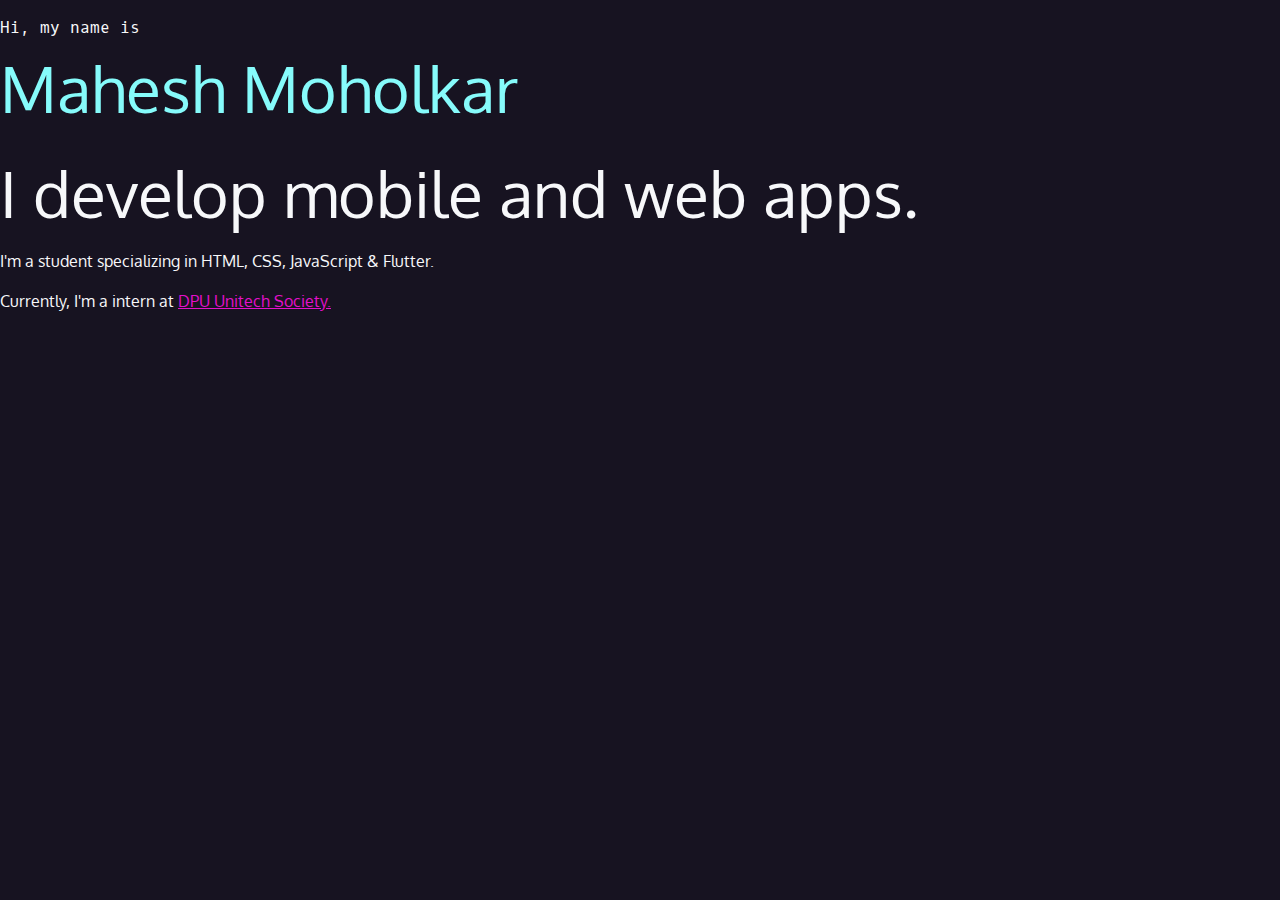
==== index.html @ 2a28924f "Added About page" ====
<!-- instructions in JavaScript block -->
<!DOCTYPE html>
<html lang="en">

<head>
    <meta charset="UTF-8">
    <title>Portfolio</title>
    <link rel="stylesheet" href="index.css">
    <link rel="preconnect" href="https://fonts.googleapis.com">
    <link rel="preconnect" href="https://fonts.gstatic.com" crossorigin>
    <link href="https://fonts.googleapis.com/css2?family=Oxygen+Mono&family=Oxygen:wght@300;400;700&display=swap"
        rel="stylesheet">
</head>

<body>
    <section id="intro">
        <p class="name">Hi, my name is <span>Mahesh Moholkar</span></p>
        <h2>I develop mobile and web apps.</h2>
        <p>I'm a student specializing in HTML, CSS, JavaScript & Flutter.</p>
        <p>Currently, I'm a intern at <a href="https://imr.dypvp.edu.in/">DPU Unitech Society.</a></p>
    </section>
</body>

</html>
---- index.css ----
/* variables declared here - these are the colors for our pages, as well as the font stacks and sizes. */
:root {
    --black: #171321;
    --dkblue: #0d314b;
    --plum: #4b0d49;
    --hotmag: #ff17e4;
    --magenta: #e310cb;
    --aqua: #86fbfb;
    --white: #f7f8fa;
    --font-size: 1.3rem;
    --mono: "Oxygen mono", monospace;
    --sans: Oxygen, sans-serif;
}
/* border box model: https://css-tricks.com/box-sizing/ */
html {
    box-sizing: border-box;
}
*,
*::before,
*::after {
    box-sizing: inherit;
}

body {
    padding: 0;
    margin: 0;
    font-family: var(--sans);
    background-color: var(--black);
    color: var(--white);
    font-size: var(--font-size);
}

h1, h2, h3 {
    margin: 0;
}

a {
    color: var(--magenta);
}

a:hover {
    color: var(--hotmag);
    text-decoration: none;
}

#intro {
    padding-bottom: 10rem;
}

#intro p {
    font-size: 1rem;
    line-height: 1.5;
}

#intro .name {
    font-family: var(--mono);
}

.name span {
    font-family: var(--sans);
    font-size: 4rem;
    color: var(--aqua);
    display: block;
}

#intro h2 {
    font-size: 4rem;
    font-weight: normal;
}

#contact {
    width: 400px;
    text-align: center;
    margin: 0 auto;
    padding: 3rem 0;
}

#contact p:last-child {
    margin-top: 3rem;
}
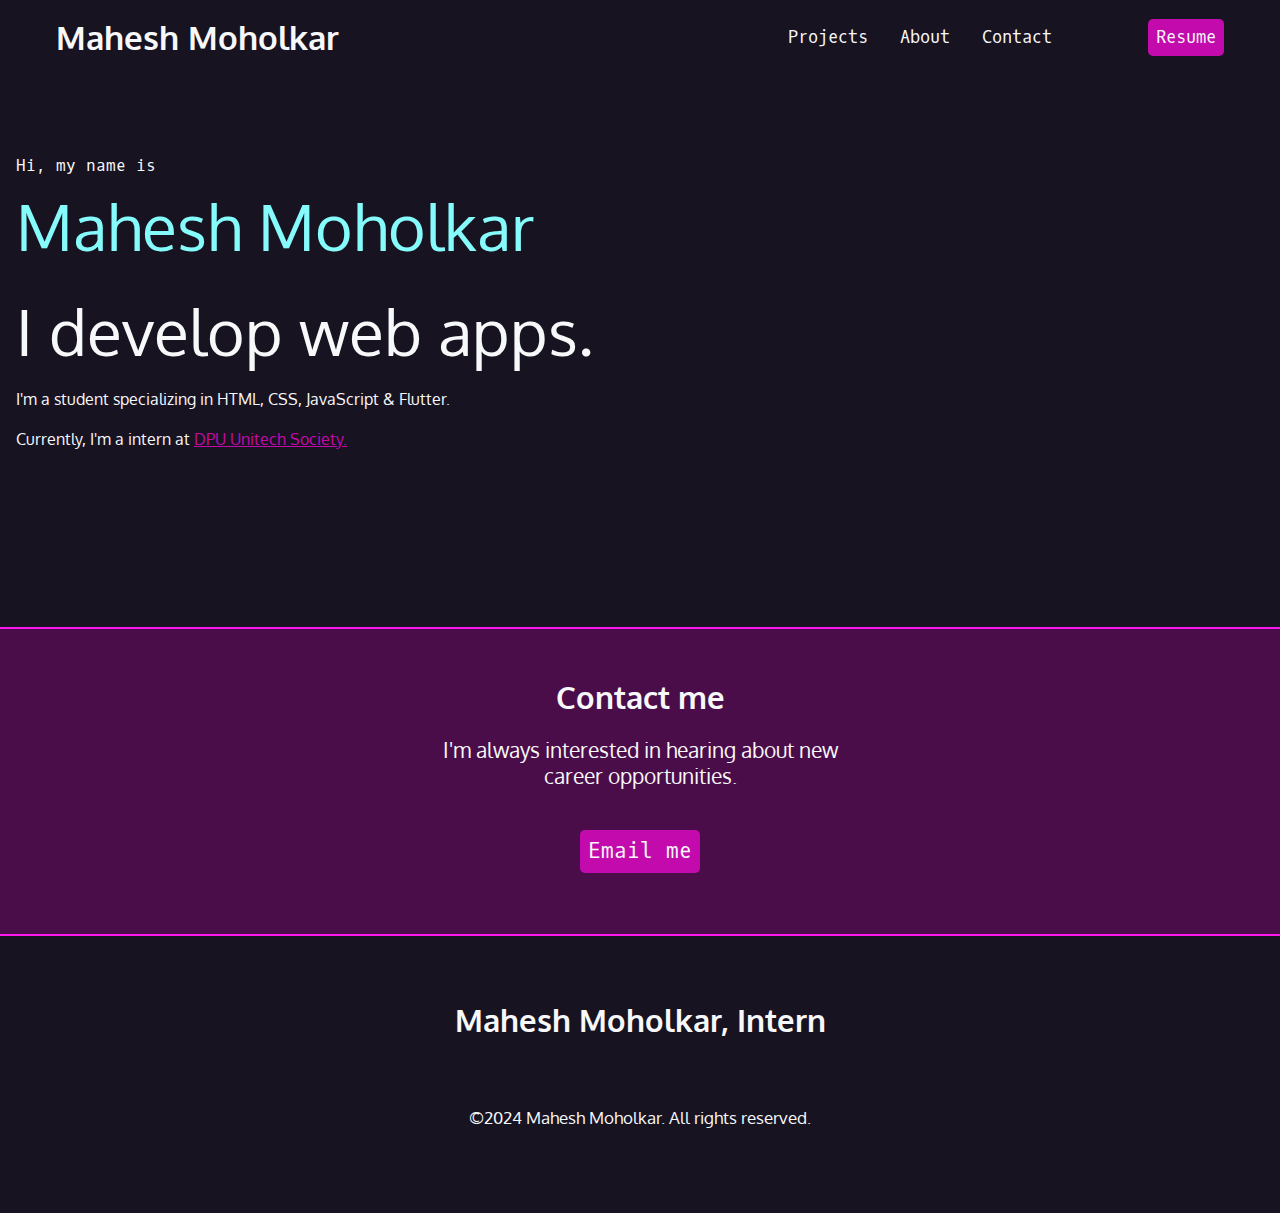
==== commit 812e5959: "minor changes" ====
--- a/index.html
+++ b/index.html
@@ -10,15 +10,53 @@
     <link rel="preconnect" href="https://fonts.gstatic.com" crossorigin>
     <link href="https://fonts.googleapis.com/css2?family=Oxygen+Mono&family=Oxygen:wght@300;400;700&display=swap"
         rel="stylesheet">
+    <link rel="stylesheet" href="https://cdnjs.cloudflare.com/ajax/libs/font-awesome/6.5.1/css/all.min.css"
+        integrity="sha512-DTOQO9RWCH3ppGqcWaEA1BIZOC6xxalwEsw9c2QQeAIftl+Vegovlnee1c9QX4TctnWMn13TZye+giMm8e2LwA=="
+        crossorigin="anonymous" referrerpolicy="no-referrer" />
 </head>
 
 <body>
+    <nav>
+        <ul>
+            <li>
+                <h1><a href="index.html"><i class="fa-solid fa-code"></i><span> Mahesh Moholkar</span></a></h1>
+            </li>
+            <li><a href="#projects">Projects</a></li>
+            <li><a href="#about">About</a></li>
+            <li><a href="#contacts">Contact</a></li>
+            <li><a href="https://www.linkedin.com/in/maheshmoholkar/" target="_blank"><i class="fa-brands fa-linkedin"
+                        aria-hidden="true"></i></a></li>
+            <li><a href="https://www.github.com/maheshmoholkar" target="_blank"><i
+                        class="fa-brands fa-square-github"></i></a></li>
+            <li><a href="" class="button">Resume</a></li>
+        </ul>
+    </nav>
     <section id="intro">
         <p class="name">Hi, my name is <span>Mahesh Moholkar</span></p>
-        <h2>I develop mobile and web apps.</h2>
+        <h2>I develop web apps.</h2>
         <p>I'm a student specializing in HTML, CSS, JavaScript & Flutter.</p>
-        <p>Currently, I'm a intern at <a href="https://imr.dypvp.edu.in/">DPU Unitech Society.</a></p>
+        <p>Currently, I'm a intern at <a href="https://imr.dypvp.edu.in/" target="_blank">DPU Unitech Society.</a></p>
     </section>
+    <div class="gradient"></div>
+    <div class="section-plum">
+        <section id="contact">
+            <h2>Contact me</h2>
+            <p>
+                I'm always interested in hearing about new career opportunities.
+            </p>
+            <p><a href="mailto:mahesh.moholkar.2023@gmail.com" class="button">Email me</a></p>
+        </section>
+    </div>
+    <div class="gradient"></div>
+    <footer>
+        <h2>Mahesh Moholkar, Intern</h2>
+        <ul>
+            <li><a href=""><i class="fa-brands fa-linkedin" aria-hidden="true"></i></a></li>
+            <li><a href=""><i class="fa-brands fa-square-github"></i></a></li>
+            <li><a href=""><i class="fa-solid fa-envelope"></i></a></li>
+        </ul>
+        <p><small>&copy;2024 Mahesh Moholkar. All rights reserved.</small></p>
+    </footer>
 </body>
 
 </html>--- a/index.css
+++ b/index.css
@@ -4,7 +4,7 @@
     --dkblue: #0d314b;
     --plum: #4b0d49;
     --hotmag: #ff17e4;
-    --magenta: #e310cb;
+    --magenta: #c30aad;
     --aqua: #86fbfb;
     --white: #f7f8fa;
     --font-size: 1.3rem;
@@ -43,8 +43,14 @@
     text-decoration: none;
 }
 
+.gradient {
+    background: rgb(255, 23, 238);
+    background: linear-gradient(90deg, rgba(255, 23, 228, 1) 0%, rgba(134, 251, 251, 1), 100%);
+    height: 2px;
+}
+
 #intro {
-    padding-bottom: 10rem;
+    padding: 4rem 1rem 10rem 1rem;
 }
 
 #intro p {
@@ -56,11 +62,20 @@
     font-family: var(--mono);
 }
 
-.name span {
+.name span  {
     font-family: var(--sans);
     font-size: 4rem;
     color: var(--aqua);
     display: block;
+}
+
+i {
+    color: var(--aqua);
+    font-size: 1.5rem;
+}
+
+i:hover {
+    color: var(--magenta);
 }
 
 #intro h2 {
@@ -77,4 +92,93 @@
 
 #contact p:last-child {
     margin-top: 3rem;
+}
+
+.section-plum {
+    background-color: var(--plum);
+}
+
+nav {
+    font-family: var(--mono);
+    font-size: 80%;
+    padding: 1rem;
+}
+
+nav h1 a {
+    font-family: var(--sans);
+}
+
+nav ul {
+    list-style-type: none;
+    margin: 0;
+    padding: 0;
+    display: flex;
+    flex-flow: row wrap;
+    justify-content: center;
+    align-items: center;
+    gap: 2rem;
+}
+
+nav li:first-child {
+    flex-basis: 100%;
+    text-align: center;
+}
+
+nav a {
+    color: var(--white);
+    text-decoration: none;
+    display: block;
+}
+
+nav a:hover {
+    color: var(--magenta);
+}
+
+.button {
+    color: var(--white);
+    background-color: var(--magenta);
+    padding: 0.5rem;
+    border-radius: 5px;
+    font-family: var(--mono);
+    text-decoration: none;
+}
+
+.button:hover {
+    color: var(--white);
+    background-color: var(--hotmag);
+}
+
+@media (min-width: 850px){
+    nav {
+        max-width: 1200px;
+        margin: 0 auto;
+    }
+    nav li:first-child {
+        flex-basis: auto;
+        text-align: left;
+        margin-right: auto;
+    }
+}
+footer {
+    text-align: center;
+    padding: 4rem;
+}
+footer ul{
+    list-style-type: none;
+    margin: 2rem 0;
+    padding: 0;
+    display: flex;
+    flex-flow: row wrap;
+    justify-content: center;
+    gap: 3rem;
+    font-size: 3rem;
+}
+
+footer i {
+    color: var(--magenta);
+    font-size: 3rem;
+}
+
+footer i:hover {
+    color: var(--aqua);
 }